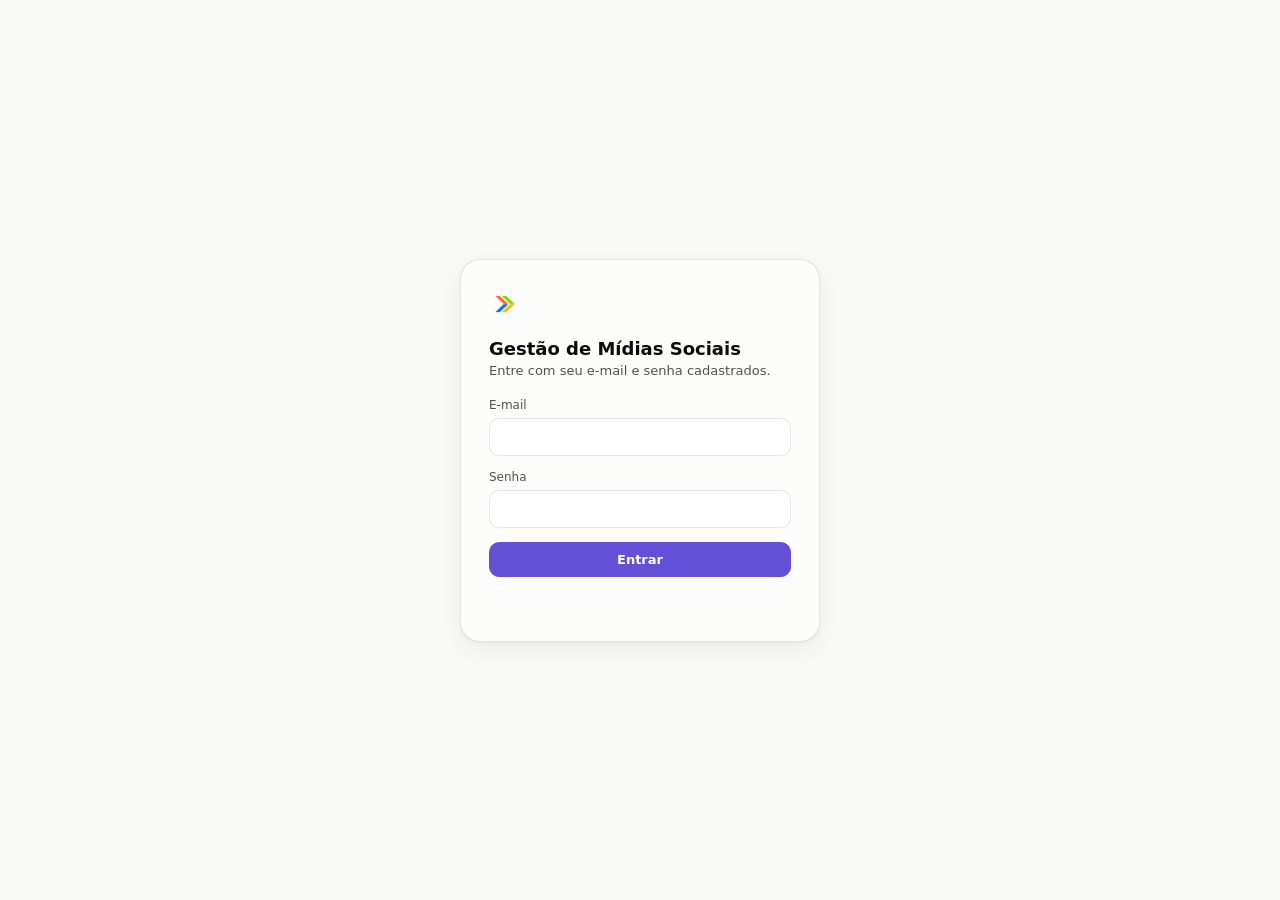
==== index.html @ f47f9c7a "Add files via upload" ====
<!doctype html>
<html lang="pt-BR">
<head>
  <meta charset="utf-8" />
  <meta name="viewport" content="width=device-width, initial-scale=1" />
  <title>Entrar · Gestão de Mídias Sociais</title>
  <link rel="icon" type="image/png" href="assets/logo.png" />
  <link rel="stylesheet" href="css/styles.css" />
</head>
<body>
  <div class="login-wrap">
    <div class="login-card">
      <img src="assets/logo.png" alt="" style="height:32px; margin-bottom:14px;" />
      <h1>Gestão de Mídias Sociais</h1>
      <p>Entre com seu e-mail e senha cadastrados.</p>

      <form id="form-login">
        <div class="field">
          <label for="email">E-mail</label>
          <input type="email" id="email" required autocomplete="email" />
        </div>
        <div class="field">
          <label for="senha">Senha</label>
          <input type="password" id="senha" required autocomplete="current-password" />
        </div>
        <button type="submit" class="btn btn-primary" style="width:100%;" id="btn-entrar">Entrar</button>
        <p class="form-msg" id="msg"></p>
      </form>
    </div>
  </div>

  <script src="js/vendor/supabase.js"></script>
  <script src="js/config.js"></script>
  <script src="js/supabaseClient.js"></script>
  <script>
    document.getElementById("form-login").addEventListener("submit", async (e) => {
      e.preventDefault();
      const email = document.getElementById("email").value.trim();
      const senha = document.getElementById("senha").value;
      const msg = document.getElementById("msg");
      const btn = document.getElementById("btn-entrar");
      msg.textContent = "";
      msg.className = "form-msg";
      btn.disabled = true;
      btn.textContent = "Entrando...";

      const { error } = await window.supabaseClient.auth.signInWithPassword({ email, password: senha });

      btn.disabled = false;
      btn.textContent = "Entrar";

      if (error) {
        msg.textContent = "Não foi possível entrar: " + error.message;
        msg.className = "form-msg error";
        return;
      }
      window.location.href = "dashboard.html";
    });

    // se já estiver logado, pula direto pro dashboard
    (async () => {
      const { data: { session } } = await window.supabaseClient.auth.getSession();
      if (session) window.location.href = "dashboard.html";
    })();
  </script>
</body>
</html>
---- css/styles.css ----
/* ============================================================
   Sistema de Gestão de Mídias Sociais
   Tokens de cor seguem a paleta validada (light/dark, contraste
   e separação CVD já conferidas). Não trocar hex sem revalidar.
   ============================================================ */

:root {
  color-scheme: light;
  --surface-page:     #f9f9f7;
  --surface-1:        #fcfcfb;
  --surface-2:        #ffffff;
  --text-primary:     #0b0b0b;
  --text-secondary:   #52514e;
  --text-muted:       #898781;
  --border-hairline:  rgba(11, 11, 11, 0.10);
  --gridline:         #e1e0d9;

  --accent:           #6250d6; /* categorical slot 7 (violeta), identidade visual do painel */
  --accent-dark:      #46369e;
  --accent-track:     #e1dbf9; /* trilho do medidor, tom claro do próprio acento */
  --accent-soft:      #f1eefc;

  --status-good:      #0ca30c;
  --status-warning:   #fab219;
  --status-serious:   #ec835a;
  --status-critical:  #d03b3b;

  --radius-lg: 20px;
  --radius-md: 14px;
  --radius-sm: 10px;
  --shadow-card: 0 1px 2px rgba(11,11,11,0.04), 0 8px 24px rgba(11,11,11,0.06);
}

@media (prefers-color-scheme: dark) {
  :root:where(:not([data-theme="light"])) {
    color-scheme: dark;
    --surface-page:     #0d0d0d;
    --surface-1:        #1a1a19;
    --surface-2:        #212120;
    --text-primary:     #f0efec;
    --text-secondary:   #c3c2b7;
    --text-muted:       #898781;
    --border-hairline:  rgba(255, 255, 255, 0.10);
    --gridline:         #2c2c2a;

    --accent:           #9085e9;
    --accent-dark:      #6250d6;
    --accent-track:     #332a5e;
    --accent-soft:      #211c3d;

    --status-good:      #0ca30c;
    --status-warning:   #fab219;
    --status-serious:   #ec835a;
    --status-critical:  #e66767;
    --shadow-card: 0 1px 2px rgba(0,0,0,0.3), 0 8px 24px rgba(0,0,0,0.35);
  }
}

:root[data-theme="dark"] {
  color-scheme: dark;
  --surface-page:     #0d0d0d;
  --surface-1:        #1a1a19;
  --surface-2:        #212120;
  --text-primary:     #f0efec;
  --text-secondary:   #c3c2b7;
  --text-muted:       #898781;
  --border-hairline:  rgba(255, 255, 255, 0.10);
  --gridline:         #2c2c2a;

  --accent:           #9085e9;
  --accent-dark:      #6250d6;
  --accent-track:     #332a5e;
  --accent-soft:      #211c3d;

  --status-good:      #0ca30c;
  --status-warning:   #fab219;
  --status-serious:   #ec835a;
  --status-critical:  #e66767;
  --shadow-card: 0 1px 2px rgba(0,0,0,0.3), 0 8px 24px rgba(0,0,0,0.35);
}

* { box-sizing: border-box; }

body {
  margin: 0;
  background: var(--surface-page);
  color: var(--text-primary);
  font-family: system-ui, -apple-system, "Segoe UI", sans-serif;
  -webkit-font-smoothing: antialiased;
}

a { color: inherit; }

.app-shell {
  max-width: 1120px;
  margin: 0 auto;
  padding: 24px 20px 64px;
}

.topbar {
  display: flex;
  align-items: center;
  justify-content: space-between;
  gap: 12px;
  margin-bottom: 24px;
}

.topbar h1 {
  font-size: 20px;
  margin: 0;
}

.topbar-sub {
  font-size: 12px;
  color: var(--text-secondary);
  margin: 2px 0 0;
}

.topbar .user-tag {
  font-size: 13px;
  color: var(--text-secondary);
  display: flex;
  align-items: center;
  gap: 10px;
}

.badge-role {
  font-size: 11px;
  font-weight: 600;
  padding: 3px 9px;
  border-radius: 999px;
  background: var(--accent-soft);
  color: var(--accent-dark);
  text-transform: uppercase;
  letter-spacing: .03em;
}

.btn {
  font: inherit;
  font-size: 13px;
  font-weight: 600;
  border: 1px solid var(--border-hairline);
  background: var(--surface-2);
  color: var(--text-primary);
  padding: 9px 16px;
  border-radius: var(--radius-sm);
  cursor: pointer;
  transition: background .15s ease, transform .05s ease;
}
.btn:hover { background: var(--accent-soft); }
.btn:active { transform: translateY(1px); }
.btn-primary {
  background: var(--accent);
  border-color: var(--accent);
  color: #ffffff;
}
.btn-primary:hover { background: var(--accent-dark); }
.btn-ghost {
  background: transparent;
  border-color: transparent;
  color: var(--text-secondary);
}
.btn:disabled { opacity: .45; cursor: not-allowed; }

/* ---------- Login ---------- */
.login-wrap {
  min-height: 100vh;
  display: flex;
  align-items: center;
  justify-content: center;
  padding: 20px;
}
.login-card {
  width: 100%;
  max-width: 360px;
  background: var(--surface-1);
  border: 1px solid var(--border-hairline);
  border-radius: var(--radius-lg);
  box-shadow: var(--shadow-card);
  padding: 28px;
}
.login-card h1 { font-size: 18px; margin: 0 0 4px; }
.login-card p { font-size: 13px; color: var(--text-secondary); margin: 0 0 20px; }
.field { margin-bottom: 14px; }
.field label { display: block; font-size: 12px; color: var(--text-secondary); margin-bottom: 6px; }
.field input {
  width: 100%;
  font: inherit;
  font-size: 14px;
  padding: 10px 12px;
  border-radius: var(--radius-sm);
  border: 1px solid var(--border-hairline);
  background: var(--surface-2);
  color: var(--text-primary);
}
.field input:focus { outline: 2px solid var(--accent); outline-offset: 1px; }
.form-msg { font-size: 12px; margin-top: 10px; min-height: 16px; }
.form-msg.error { color: var(--status-critical); }
.form-msg.ok { color: var(--status-good); }

/* ---------- Agenda (calendário + checklist de hoje) ---------- */
.agenda-card {
  display: grid;
  grid-template-columns: 260px 1fr;
  gap: 0;
  background: var(--surface-1);
  border: 1px solid var(--border-hairline);
  border-radius: var(--radius-lg);
  box-shadow: var(--shadow-card);
  overflow: hidden;
  margin-bottom: 24px;
}
@media (max-width: 720px) {
  .agenda-card { grid-template-columns: 1fr; }
}

.agenda-calendar {
  background: linear-gradient(160deg, var(--accent) 0%, var(--accent-dark) 100%);
  color: #ffffff;
  padding: 20px;
}
.agenda-calendar-head {
  font-size: 14px;
  font-weight: 700;
  margin-bottom: 12px;
}
.agenda-calendar-grid {
  display: grid;
  grid-template-columns: repeat(7, 1fr);
  gap: 4px;
  font-size: 11px;
  text-align: center;
}
.agenda-calendar-grid .cal-dow {
  opacity: .7;
  font-weight: 600;
  padding-bottom: 4px;
}
.agenda-calendar-grid .cal-day {
  padding: 5px 0;
  border-radius: 999px;
}
.agenda-calendar-grid .cal-day.is-muted {
  opacity: .35;
}
.agenda-calendar-grid .cal-day.is-today {
  background: #ffffff;
  color: var(--accent-dark);
  font-weight: 700;
}

.agenda-checklist {
  padding: 20px 22px;
}
.agenda-checklist-title {
  font-size: 13px;
  font-weight: 700;
  margin: 0 0 12px;
  text-transform: uppercase;
  letter-spacing: .04em;
  color: var(--text-secondary);
}

/* ---------- Client card (dashboard) ---------- */
.client-grid {
  display: grid;
  grid-template-columns: 1fr;
  gap: 16px;
}

.client-card {
  display: grid;
  grid-template-columns: 1.3fr 1fr;
  gap: 0;
  background: var(--surface-1);
  border: 1px solid var(--border-hairline);
  border-radius: var(--radius-lg);
  box-shadow: var(--shadow-card);
  overflow: hidden;
  min-height: 180px;
  text-decoration: none;
  color: var(--text-primary);
}

@media (max-width: 720px) {
  .client-card { grid-template-columns: 1fr; }
}

.client-card-main {
  padding: 24px;
  display: flex;
  flex-direction: column;
  justify-content: space-between;
  background: linear-gradient(135deg, var(--client-color, var(--accent)) 0%, color-mix(in srgb, var(--client-color, var(--accent)) 70%, #0b0b0b 25%) 100%);
  color: #ffffff;
  position: relative;
}

.client-card-main .client-name {
  font-size: 22px;
  font-weight: 700;
  margin: 0;
}

.client-card-main .client-sub {
  font-size: 13px;
  opacity: .85;
  margin-top: 4px;
}

.week-label {
  font-size: 11px;
  font-weight: 600;
  opacity: .9;
  margin-top: 10px;
}
.week-label .tag-proxima {
  display: inline-block;
  margin-left: 6px;
  background: rgba(255,255,255,0.22);
  padding: 2px 8px;
  border-radius: 999px;
  font-size: 10px;
  text-transform: uppercase;
  letter-spacing: .03em;
}

.client-card-main .next-step {
  font-size: 12px;
  opacity: .9;
  background: rgba(255,255,255,0.16);
  display: inline-flex;
  align-items: center;
  gap: 6px;
  padding: 6px 10px;
  border-radius: 999px;
  width: fit-content;
  margin-top: 14px;
}

.client-card-side {
  padding: 20px 22px;
  background: var(--surface-2);
  display: flex;
  flex-direction: column;
  gap: 14px;
  justify-content: center;
}

/* Meter (barra de progresso) */
.meter-block .meter-label {
  display: flex;
  justify-content: space-between;
  font-size: 12px;
  color: var(--text-secondary);
  margin-bottom: 6px;
}
.meter-block .meter-value {
  font-size: 13px;
  font-weight: 700;
  color: var(--text-primary);
}
.meter-track {
  height: 8px;
  border-radius: 999px;
  background: var(--accent-track);
  overflow: hidden;
}
.meter-fill {
  height: 100%;
  border-radius: 999px;
  background: var(--accent);
  transition: width .3s ease;
}
.meter-fill.is-complete { background: var(--status-good); }

/* Stat tiles */
.stat-row {
  display: grid;
  grid-template-columns: 1fr 1fr;
  gap: 8px;
}
.stat-tile {
  background: var(--surface-1);
  border: 1px solid var(--border-hairline);
  border-radius: var(--radius-sm);
  padding: 10px 12px;
}
.stat-tile .stat-value {
  font-size: 18px;
  font-weight: 700;
  line-height: 1.1;
}
.stat-tile .stat-label {
  font-size: 11px;
  color: var(--text-secondary);
  margin-top: 2px;
}
.stat-tile.has-warning .stat-value { color: var(--status-serious); }

.empty-state {
  text-align: center;
  padding: 48px 20px;
  color: var(--text-secondary);
}

/* ---------- Client detail page ---------- */
.breadcrumb {
  font-size: 13px;
  color: var(--text-secondary);
  margin-bottom: 8px;
  display: block;
}

.week-tabs {
  display: flex;
  gap: 8px;
  margin: 18px 0;
  flex-wrap: wrap;
}
.week-tab {
  font-size: 13px;
  padding: 8px 14px;
  border-radius: 999px;
  border: 1px solid var(--border-hairline);
  background: var(--surface-1);
  color: var(--text-secondary);
  cursor: pointer;
}
.week-tab.active {
  background: var(--accent);
  border-color: var(--accent);
  color: #fff;
}
.week-tab .tab-status-dot {
  display: inline-block;
  width: 7px; height: 7px;
  border-radius: 999px;
  margin-right: 6px;
}

.week-banner {
  display: flex;
  align-items: center;
  justify-content: space-between;
  gap: 12px;
  background: var(--accent-soft);
  border: 1px solid var(--border-hairline);
  border-radius: var(--radius-md);
  padding: 14px 18px;
  margin-bottom: 18px;
  font-size: 13px;
  color: var(--text-secondary);
}

.block-grid {
  display: grid;
  grid-template-columns: repeat(auto-fit, minmax(260px, 1fr));
  gap: 14px;
}

.block-card {
  background: var(--surface-1);
  border: 1px solid var(--border-hairline);
  border-radius: var(--radius-md);
  padding: 16px;
}
.block-card h3 {
  font-size: 14px;
  margin: 0 0 12px;
  display: flex;
  align-items: center;
  justify-content: space-between;
}
.block-card .block-count {
  font-size: 11px;
  color: var(--text-muted);
  font-weight: 400;
}

.demanda-item {
  border: 1px solid var(--border-hairline);
  border-radius: var(--radius-sm);
  padding: 10px 12px;
  margin-bottom: 8px;
  background: var(--surface-2);
}
.demanda-item:last-child { margin-bottom: 0; }
.demanda-title {
  font-size: 13px;
  font-weight: 600;
  display: flex;
  align-items: center;
  gap: 6px;
}
.demanda-meta {
  font-size: 11px;
  color: var(--text-muted);
  margin-top: 4px;
  display: flex;
  gap: 8px;
  flex-wrap: wrap;
}
.demanda-controls {
  display: flex;
  align-items: center;
  gap: 6px;
  margin-top: 8px;
}
.demanda-controls select {
  font: inherit;
  font-size: 12px;
  padding: 5px 8px;
  border-radius: var(--radius-sm);
  border: 1px solid var(--border-hairline);
  background: var(--surface-1);
  color: var(--text-primary);
}

.pill {
  display: inline-flex;
  align-items: center;
  gap: 4px;
  font-size: 10px;
  font-weight: 700;
  padding: 2px 8px;
  border-radius: 999px;
  text-transform: uppercase;
  letter-spacing: .02em;
}
.pill-pendente { background: var(--gridline); color: var(--text-secondary); }
.pill-em_producao { background: var(--accent-soft); color: var(--accent-dark); }
.pill-aguardando_validacao { background: #fdf0d6; color: #93650a; }
.pill-validada { background: #d9f3d9; color: #0a6a0a; }
.pill-agendada { background: var(--accent-soft); color: var(--accent-dark); }
.pill-manual_pendente { background: #fde4da; color: #a13f17; }
.pill-publicada { background: #0ca30c; color: #ffffff; }

@media (prefers-color-scheme: dark) {
  :root:not([data-theme="light"]) .pill-aguardando_validacao { background: #3a2f12; color: #fab219; }
  :root:not([data-theme="light"]) .pill-validada { background: #123a12; color: #4fd34f; }
  :root:not([data-theme="light"]) .pill-manual_pendente { background: #3a2013; color: #ec835a; }
}
:root[data-theme="dark"] .pill-validada { background: #123a12; color: #4fd34f; }
:root[data-theme="dark"] .pill-manual_pendente { background: #3a2013; color: #ec835a; }

.add-form {
  background: var(--surface-1);
  border: 1px dashed var(--border-hairline);
  border-radius: var(--radius-md);
  padding: 16px;
  margin-top: 16px;
  display: none;
}
.add-form.open { display: block; }
.add-form .grid-2 {
  display: grid;
  grid-template-columns: 1fr 1fr;
  gap: 10px;
}
.add-form .field { margin-bottom: 10px; }

.section-title {
  font-size: 13px;
  font-weight: 700;
  color: var(--text-secondary);
  text-transform: uppercase;
  letter-spacing: .04em;
  margin: 28px 0 10px;
}

/* ---------- Checklist de hoje ---------- */
.today-wrap {
  background: var(--surface-1);
  border: 1px solid var(--border-hairline);
  border-radius: var(--radius-lg);
  box-shadow: var(--shadow-card);
  padding: 16px;
}
.today-wrap .demanda-item:last-child { margin-bottom: 0; }

.client-tag {
  display: inline-flex;
  align-items: center;
  gap: 5px;
  font-size: 11px;
  font-weight: 600;
  color: var(--text-secondary);
  background: var(--surface-1);
  border: 1px solid var(--border-hairline);
  padding: 2px 8px;
  border-radius: 999px;
}

.toast {
  position: fixed;
  bottom: 20px;
  left: 50%;
  transform: translateX(-50%);
  background: var(--text-primary);
  color: var(--surface-1);
  padding: 10px 18px;
  border-radius: var(--radius-sm);
  font-size: 13px;
  box-shadow: var(--shadow-card);
  z-index: 50;
}
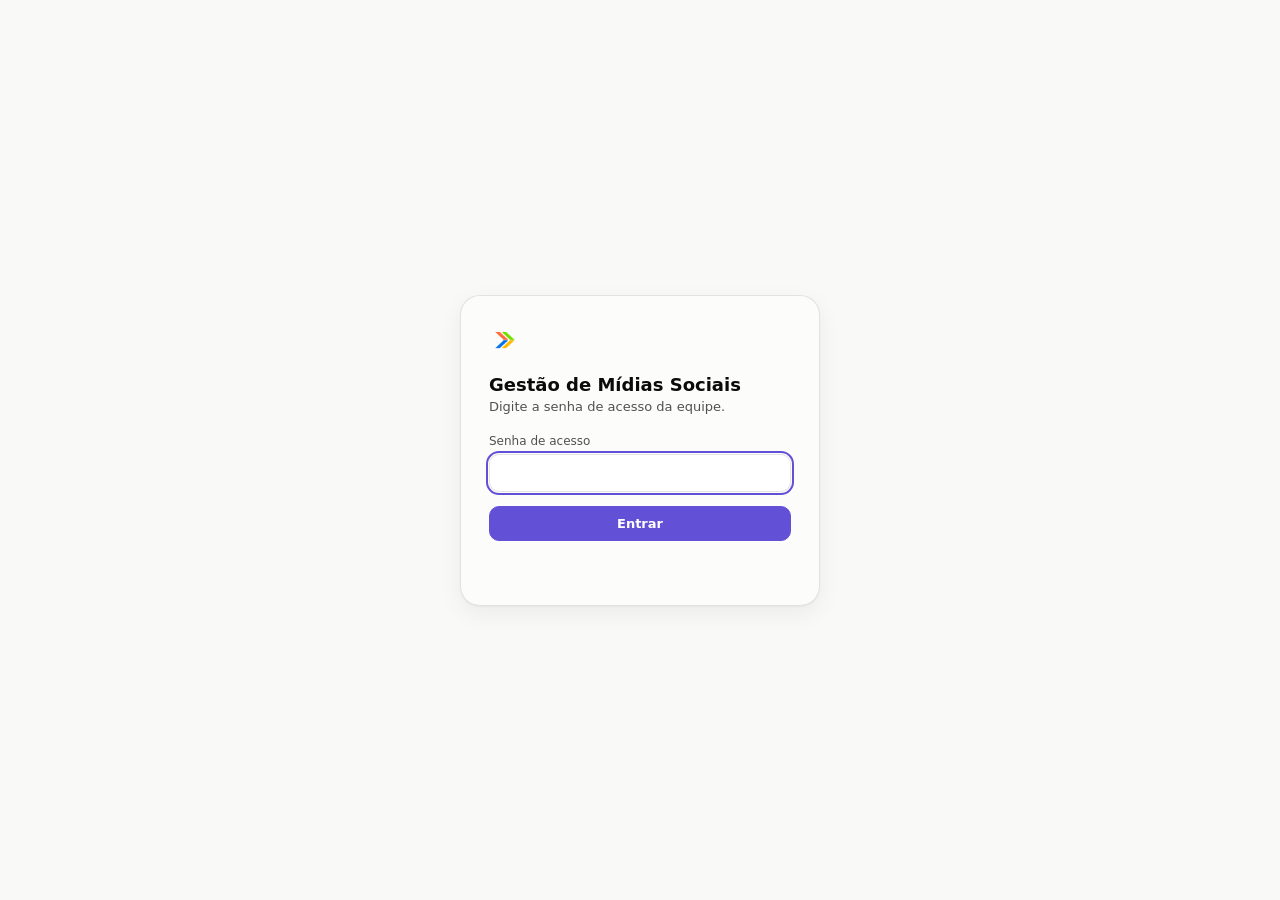
==== commit a3a1a1d5: "Add files via upload" ====
--- a/index.html
+++ b/index.html
@@ -12,16 +12,12 @@
     <div class="login-card">
       <img src="assets/logo.png" alt="" style="height:32px; margin-bottom:14px;" />
       <h1>Gestão de Mídias Sociais</h1>
-      <p>Entre com seu e-mail e senha cadastrados.</p>
+      <p>Digite a senha de acesso da equipe.</p>
 
       <form id="form-login">
         <div class="field">
-          <label for="email">E-mail</label>
-          <input type="email" id="email" required autocomplete="email" />
-        </div>
-        <div class="field">
-          <label for="senha">Senha</label>
-          <input type="password" id="senha" required autocomplete="current-password" />
+          <label for="senha">Senha de acesso</label>
+          <input type="password" id="senha" required autocomplete="current-password" autofocus />
         </div>
         <button type="submit" class="btn btn-primary" style="width:100%;" id="btn-entrar">Entrar</button>
         <p class="form-msg" id="msg"></p>
@@ -29,39 +25,33 @@
     </div>
   </div>
 
-  <script src="js/vendor/supabase.js"></script>
   <script src="js/config.js"></script>
-  <script src="js/supabaseClient.js"></script>
   <script>
-    document.getElementById("form-login").addEventListener("submit", async (e) => {
+    // já entrou antes neste navegador? pula direto pro painel
+    if (localStorage.getItem("equipe_autenticada") === "1") {
+      window.location.href = "dashboard.html";
+    }
+
+    document.getElementById("form-login").addEventListener("submit", (e) => {
       e.preventDefault();
-      const email = document.getElementById("email").value.trim();
       const senha = document.getElementById("senha").value;
       const msg = document.getElementById("msg");
-      const btn = document.getElementById("btn-entrar");
-      msg.textContent = "";
-      msg.className = "form-msg";
-      btn.disabled = true;
-      btn.textContent = "Entrando...";
 
-      const { error } = await window.supabaseClient.auth.signInWithPassword({ email, password: senha });
-
-      btn.disabled = false;
-      btn.textContent = "Entrar";
-
-      if (error) {
-        msg.textContent = "Não foi possível entrar: " + error.message;
+      if (!window.APP_CONFIG || !window.APP_CONFIG.TEAM_PASSWORD) {
+        msg.textContent = "Senha de acesso não configurada. Confira js/config.js.";
         msg.className = "form-msg error";
         return;
       }
+
+      if (senha !== window.APP_CONFIG.TEAM_PASSWORD) {
+        msg.textContent = "Senha incorreta.";
+        msg.className = "form-msg error";
+        return;
+      }
+
+      localStorage.setItem("equipe_autenticada", "1");
       window.location.href = "dashboard.html";
     });
-
-    // se já estiver logado, pula direto pro dashboard
-    (async () => {
-      const { data: { session } } = await window.supabaseClient.auth.getSession();
-      if (session) window.location.href = "dashboard.html";
-    })();
   </script>
 </body>
 </html>
--- a/css/styles.css
+++ b/css/styles.css
@@ -503,18 +503,25 @@
 }
 .demanda-controls {
   display: flex;
+  flex-wrap: wrap;
   align-items: center;
   gap: 6px;
   margin-top: 8px;
 }
 .demanda-controls select {
   font: inherit;
-  font-size: 12px;
-  padding: 5px 8px;
+  font-size: 11px;
+  padding: 5px 6px;
   border-radius: var(--radius-sm);
   border: 1px solid var(--border-hairline);
   background: var(--surface-1);
   color: var(--text-primary);
+  flex: 1 1 auto;
+  min-width: 0;
+  max-width: 100%;
+}
+.demanda-controls button {
+  flex-shrink: 0;
 }
 
 .pill {
